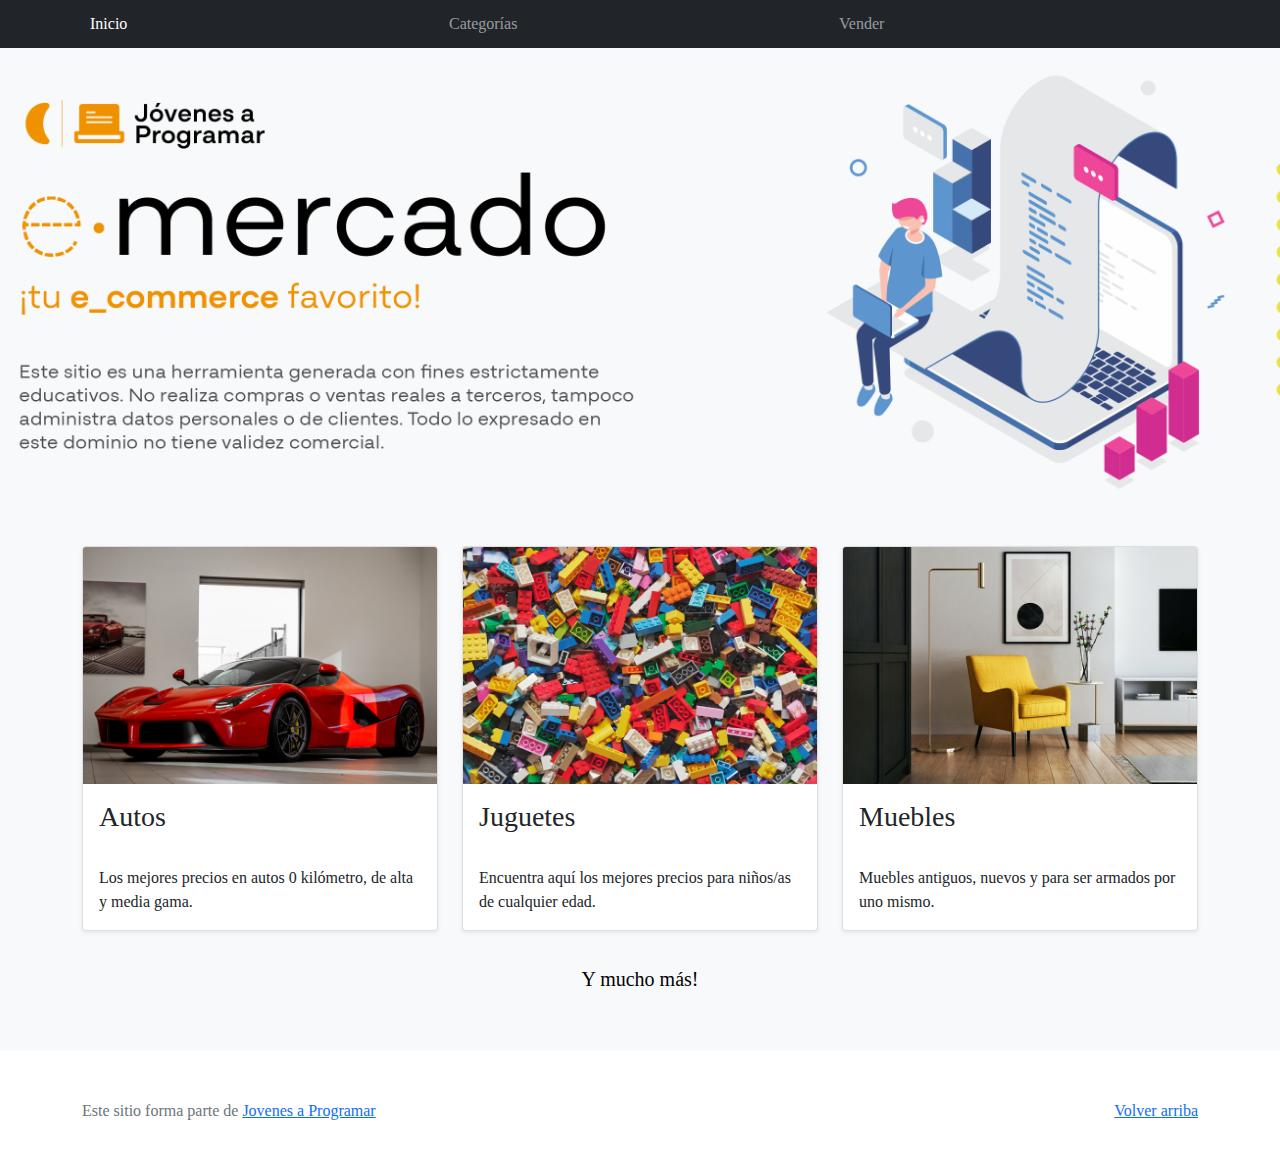
==== index.html @ 4742af9d "no se" ====
<!DOCTYPE html>
<html lang="es">

<head>
  <meta http-equiv="Content-Type" content="text/html; charset=UTF-8">
  <meta name="viewport" content="width=device-width, initial-scale=1, shrink-to-fit=no">
  <title>eMercado - Todo lo que busques está aquí</title>

  <link href="https://fonts.googleapis.com/css?family=Raleway:300,300i,400,400i,700,700i,900,900i" rel="stylesheet">
  <link href="css/bootstrap.min.css" rel="stylesheet">
  <link href="css/styles.css" rel="stylesheet">
</head>

<body>
  <nav class="navbar navbar-expand-lg navbar-dark bg-dark p-1">
    <div class="container">
      <button class="navbar-toggler" type="button" data-bs-toggle="collapse" data-bs-target="#navbarNav"
        aria-controls="navbarNav" aria-expanded="false" aria-label="Toggle navigation">
        <span class="navbar-toggler-icon"></span>
      </button>
      <div class="collapse navbar-collapse" id="navbarNav">
        <ul class="navbar-nav w-100 justify-content-between">
          <li class="nav-item">
            <a class="nav-link active" href="index.html">Inicio</a>
          </li>
          <li class="nav-item">
            <a class="nav-link" href="categories.html">Categorías</a>
          </li>
          <li class="nav-item">
            <a class="nav-link" href="sell.html">Vender</a>
          </li>
          <li class="nav-item">
          </li>
        </ul>
      </div>
    </div>
  </nav>
  <main>
    <div class="jumbotron text-center"></div>
    <div class="album py-5 bg-light">
      <div class="container">
        <div class="row">
          <div class="col-md-4">
            <div class="card mb-4 shadow-sm custom-card cursor-active" id="autos">
              <img class="bd-placeholder-img card-img-top" src="img/cars_index.jpg"
                alt="Imgagen representativa de la categoría 'Autos'">
              <h3 class="m-3">Autos</h3>
              <div class="card-body">
                <p class="card-text">Los mejores precios en autos 0 kilómetro, de alta y media gama.</p>
              </div>
            </div>
          </div>
          <div class="col-md-4">
            <div class="card mb-4 shadow-sm custom-card cursor-active" id="juguetes">
              <img class="bd-placeholder-img card-img-top" src="img/toys_index.jpg"
                alt="Imgagen representativa de la categoría 'Juguetes'">
              <h3 class="m-3">Juguetes</h3>
              <div class="card-body">
                <p class="card-text">Encuentra aquí los mejores precios para niños/as de cualquier edad.</p>
              </div>
            </div>
          </div>
          <div class="col-md-4">
            <div class="card mb-4 shadow-sm custom-card cursor-active" id="muebles">
              <img class="bd-placeholder-img card-img-top" src="img/furniture_index.jpg"
                alt="Imgagen representativa de la categoría 'Muebles'">
              <h3 class="m-3">Muebles</h3>
              <div class="card-body">
                <p class="card-text">Muebles antiguos, nuevos y para ser armados por uno mismo.</p>
              </div>
            </div>
          </div>
        </div>
        <div class="row">
          <a class="btn btn-light btn-lg btn-block" href="categories.html">Y mucho más!</a>
        </div>
      </div>
    </div>
  </main>
  <footer class="text-muted">
    <div class="container">
      <p class="float-end">
        <a href="#">Volver arriba</a>
      </p>
      <p>Este sitio forma parte de <a href="https://jovenesaprogramar.edu.uy/" target="_blank">Jovenes a Programar</a></p>
    </div>
  </footer>
  <script src="js/bootstrap.bundle.min.js"></script>
  <script src="js/index.js"></script>
  <script src="js/init.js"></script>
</body>

</html>
---- css/styles.css ----
.jumbotron,
.card-body,
.container,
.site-header {
  font-family: 'Verdana', serif !important;
}

.jumbotron .display-4 {
  font-weight: bold;
}

nav a {
  text-decoration: none;
}

.bd-placeholder-img {
  font-size: 1.125rem;
  text-anchor: middle;
  -webkit-user-select: none;
  -moz-user-select: none;
  -ms-user-select: none;
  user-select: none;
}

@media (min-width: 768px) {
  .bd-placeholder-img-lg {
    font-size: 3.5rem;
  }
}

.jumbotron {
  height: 50vh;
  padding: 5em inherit;
  margin-bottom: 0;
  background-color: #53C0FB;
  background: url('../img/cover_back.png');
  background-size: cover;
  background-position: center;
  background-repeat: no-repeat;
  color: black;
  font-weight: bold;
}

@media (min-width: 768px) {
  .jumbotron {
    padding-top: 6rem;
    padding-bottom: 6rem;
  }
}

.jumbotron p:last-child {
  margin-bottom: 0;
}

.jumbotron-heading {
  font-weight: 300;
}

.jumbotron .container {
  max-width: 40rem;
  background-color: rgba(255, 255, 255, 0.5);
  border-radius: 10px;
  text-shadow: 1px 1px 2px grey;
}

.jumbotron .lead {
  font-size: 38px;
}

footer {
  padding-top: 3rem;
  padding-bottom: 3rem;
}

footer p {
  margin-bottom: .25rem;
}

.site-header a {
  color: white;
  transition: ease-in-out color .15s;
}

.site-header .dropdown-menu a {
  color: black;
}

.dropzone {
  border: 2px dashed #0087F7;
  border-radius: 5px;
  background: white;
}

.img-fit {
  max-height: 100%;
}

.alert {
  position: fixed;
  top: 80px;
  width: 50%;
  left: 50%;
  transform: translate(-50%, 0);
}

.lds-ring {
  display: inline-block;
  position: relative;
  width: 64px;
  height: 64px;
  top: 50%;
  left: 50%;
}

.cursor-active {
  cursor: pointer;
}

.left {
  float: left;
  padding: 4px;
  background-color: rgba(255, 255, 255, 0.5);
}

.lds-ring div {
  box-sizing: border-box;
  display: block;
  position: absolute;
  width: 51px;
  height: 51px;
  margin: 6px;
  border: 6px solid #fff;
  border-radius: 50%;
  animation: lds-ring 1.2s cubic-bezier(0.5, 0, 0.5, 1) infinite;
  border-color: #fff transparent transparent transparent;
}

.lds-ring div:nth-child(1) {
  animation-delay: -0.45s;
}

.lds-ring div:nth-child(2) {
  animation-delay: -0.3s;
}

.lds-ring div:nth-child(3) {
  animation-delay: -0.15s;
}

@keyframes lds-ring {
  0% {
    transform: rotate(0deg);
  }

  100% {
    transform: rotate(360deg);
  }
}

.signin {
  width: 100%;
  max-width: 330px;
  padding: 15px;
  margin: auto;
}

#spinner-wrapper {
  position: fixed;
  background-color: rgba(0, 0, 0, 0.5);
  width: 100%;
  height: 100%;
  top: 0;
  left: 0;
  z-index: 1021;
  display: none;
}

main {
  min-height: calc(100vh - 210px);
}

a.custom-card,
a.custom-card:hover {
  color: inherit;
  text-decoration: inherit;
}

.checked {
  color: orange;
}
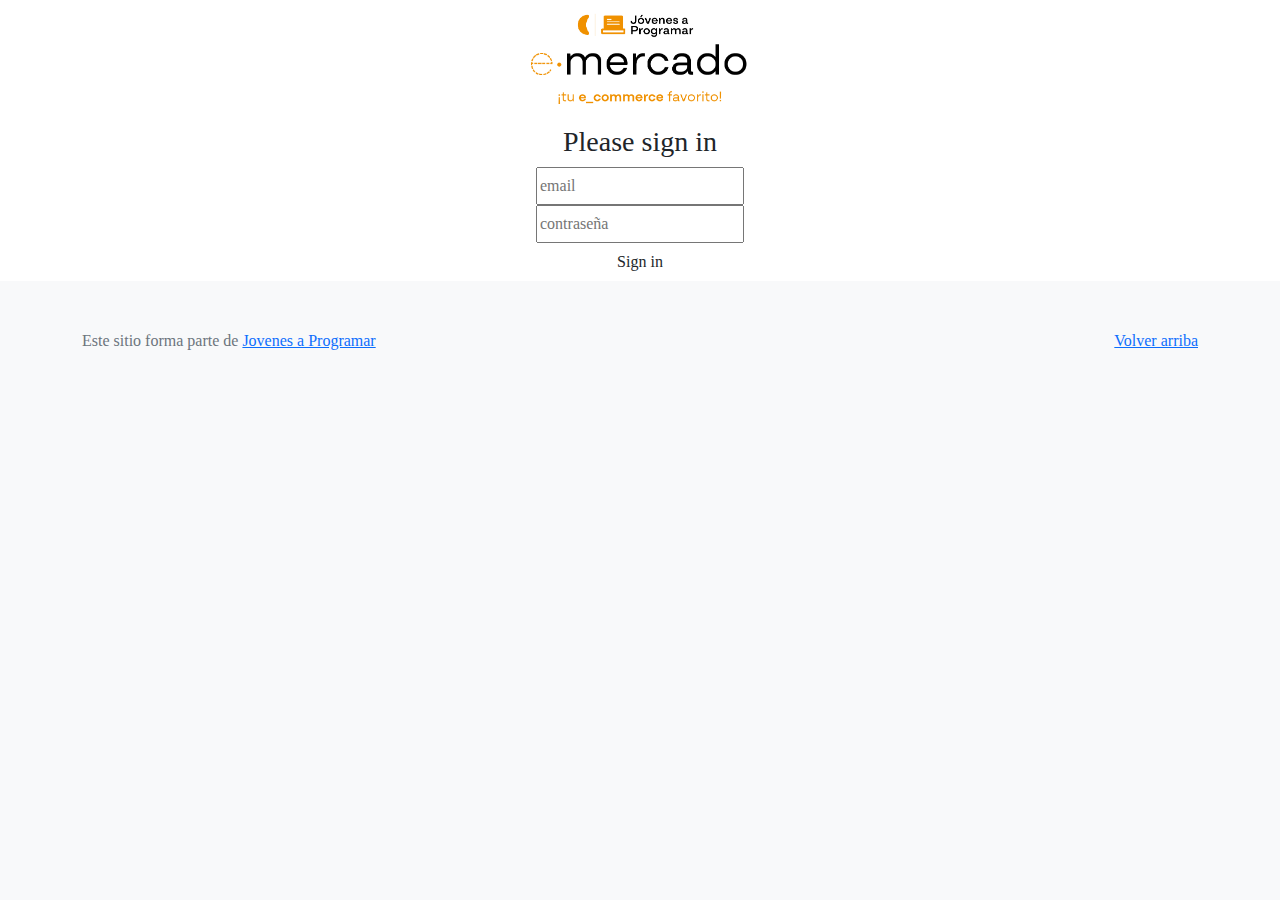
==== commit 301a828c: "e2-perfil" ====
--- a/index.html
+++ b/index.html
@@ -30,6 +30,7 @@
             <a class="nav-link" href="sell.html">Vender</a>
           </li>
           <li class="nav-item">
+            <a class="nav-link" href="my-profile.html"> <span id="profile"></span> </a> 
           </li>
         </ul>
       </div>
--- a/css/styles.css
+++ b/css/styles.css
@@ -187,4 +187,26 @@
 
 .checked {
   color: orange;
-}+}
+
+/*login*/
+.login{
+  text-align: center !important;
+    margin: 0;
+    font-family: Verdana;
+    font-size: 1rem;
+    font-weight: 400;
+    line-height: 2;
+    color: #212529;
+    background-color: #fff;
+    -webkit-text-size-adjust: 100%;
+    -webkit-tap-highlight-color: transparent;
+    
+}
+
+
+
+
+form {
+    display:block;
+    margin-top: 0em;}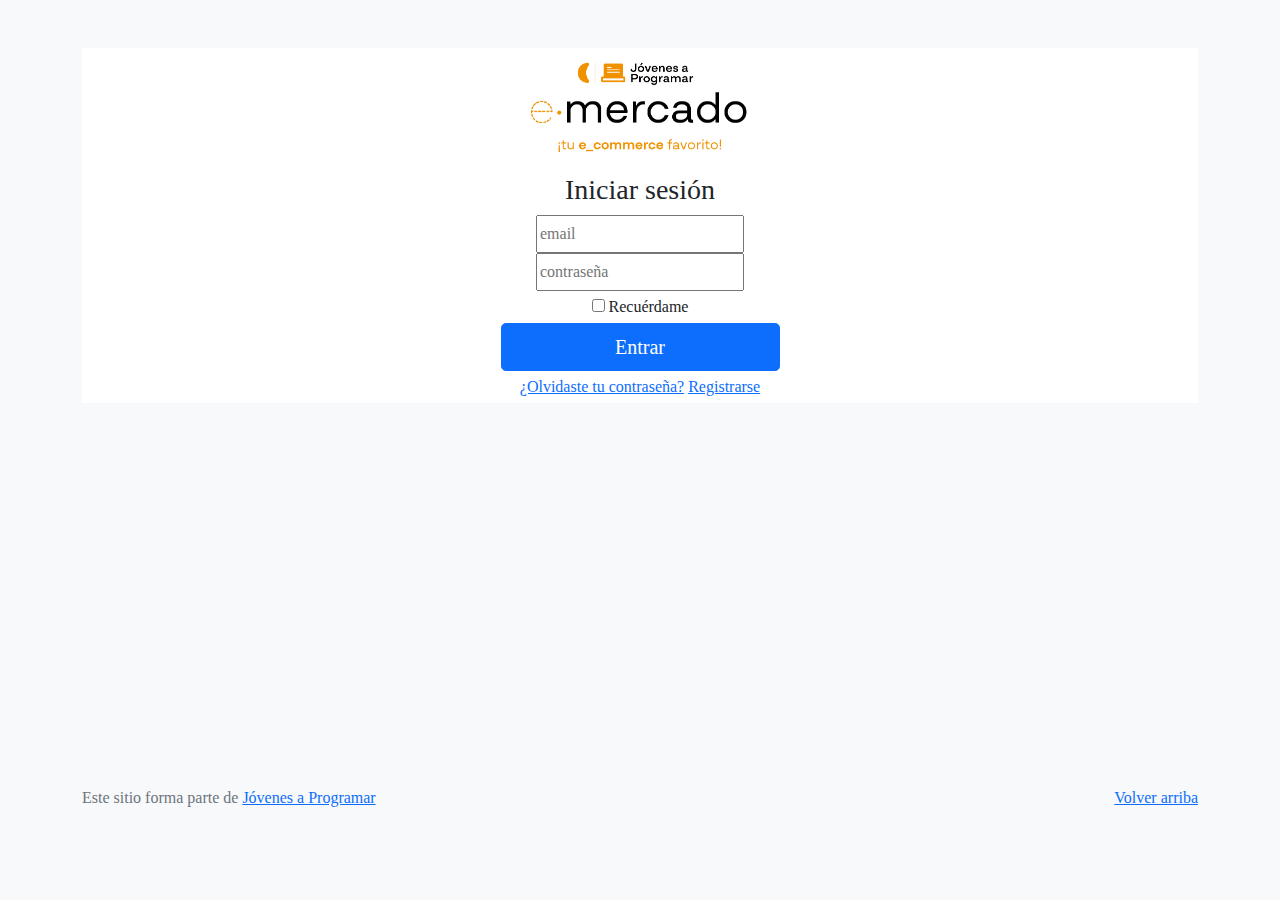
==== commit bbf884fb: "cambio entrega 2" ====
--- a/index.html
+++ b/index.html
@@ -30,7 +30,6 @@
             <a class="nav-link" href="sell.html">Vender</a>
           </li>
           <li class="nav-item">
-            <a class="nav-link" href="my-profile.html"> <span id="profile"></span> </a> 
           </li>
         </ul>
       </div>
